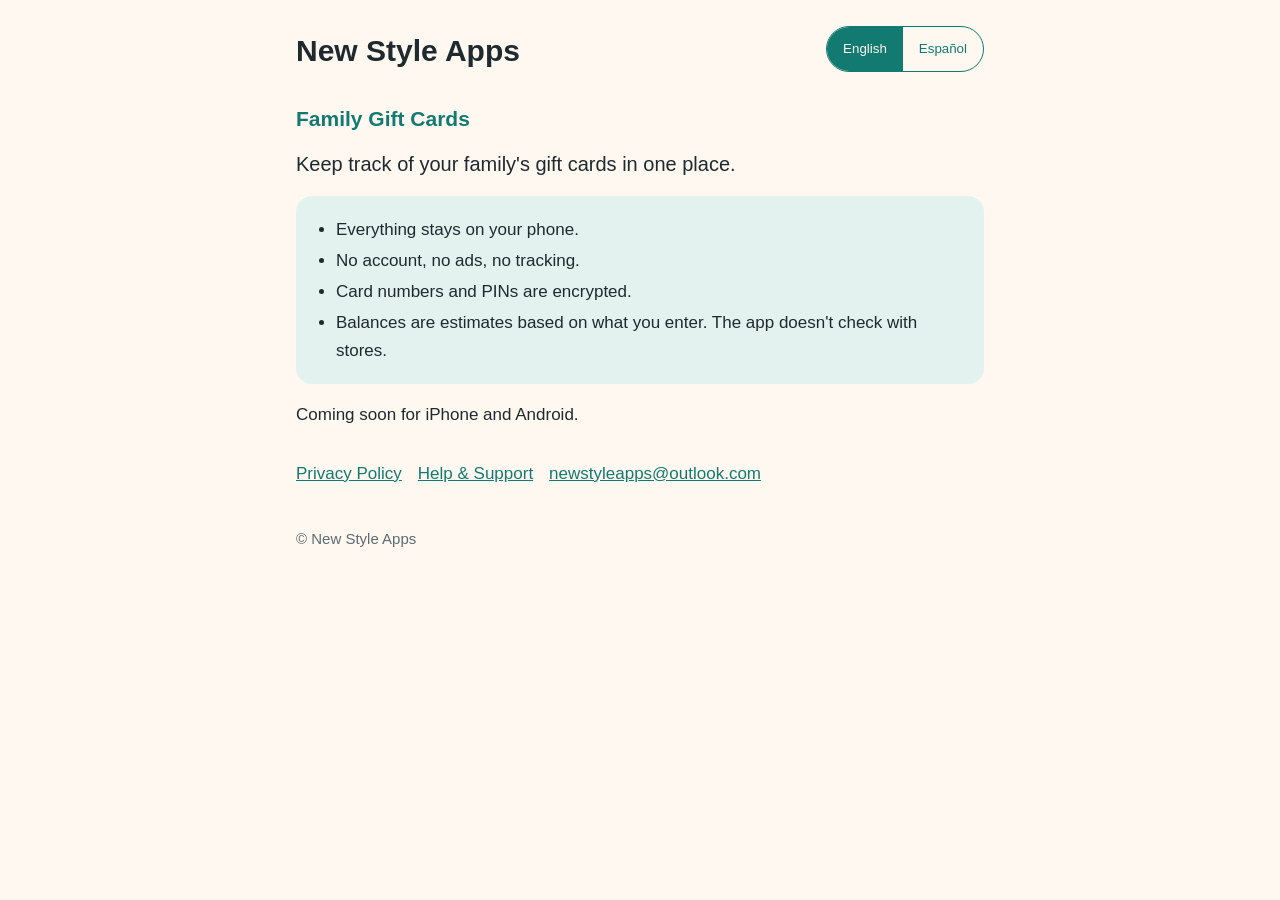
==== index.html @ 269313e8 "New Style Apps website: home, privacy policy and support pages Co-Authored-By: Claude Opus 5.5 <nore" ====
<!doctype html>
<html lang="en">
<head>
<meta charset="utf-8">
<meta name="viewport" content="width=device-width, initial-scale=1">
<title>New Style Apps</title>
<meta name="description" content="New Style Apps makes Family Gift Cards, a private way to keep track of your family's gift cards.">
<link rel="stylesheet" href="site.css">
</head>
<body>
<main>
  <header>
    <div>
      <h1>New Style Apps</h1>
    </div>
    <div class="lang" role="group" aria-label="Language / Idioma">
      <button type="button" data-lang="en" aria-pressed="true">English</button>
      <button type="button" data-lang="es" aria-pressed="false">Español</button>
    </div>
  </header>

  <!-- ===================== ENGLISH ===================== -->
  <div class="en">
    <h2>Family Gift Cards</h2>
    <p class="lead">Keep track of your family's gift cards in one place.</p>
    <div class="summary">
      <ul>
        <li>Everything stays on your phone.</li>
        <li>No account, no ads, no tracking.</li>
        <li>Card numbers and PINs are encrypted.</li>
        <li>Balances are estimates based on what you enter. The app doesn't check with stores.</li>
      </ul>
    </div>
    <p>Coming soon for iPhone and Android.</p>
    <nav class="links">
      <a href="privacy/#en">Privacy Policy</a>
      <a href="support/#en">Help &amp; Support</a>
      <a href="mailto:newstyleapps@outlook.com">newstyleapps@outlook.com</a>
    </nav>
  </div>

  <!-- ===================== ESPAÑOL ===================== -->
  <div class="es">
    <h2>Family Gift Cards</h2>
    <p class="lead">Lleva el control de las tarjetas de regalo de tu familia en un solo lugar.</p>
    <div class="summary">
      <ul>
        <li>Todo se queda en tu teléfono.</li>
        <li>Sin cuenta, sin anuncios, sin rastreo.</li>
        <li>Los números de tarjeta y los PIN se cifran.</li>
        <li>Los saldos son estimados según lo que ingresas. La app no consulta con las tiendas.</li>
      </ul>
    </div>
    <p>Próximamente para iPhone y Android.</p>
    <nav class="links">
      <a href="privacy/#es">Política de privacidad</a>
      <a href="support/#es">Ayuda y soporte</a>
      <a href="mailto:newstyleapps@outlook.com">newstyleapps@outlook.com</a>
    </nav>
  </div>

  <footer>© New Style Apps</footer>
</main>
<script>
  (function () {
    var buttons = document.querySelectorAll('.lang button');
    function setLang(lang) {
      document.documentElement.lang = lang;
      buttons.forEach(function (b) { b.setAttribute('aria-pressed', String(b.dataset.lang === lang)); });
    }
    buttons.forEach(function (b) {
      b.addEventListener('click', function () {
        setLang(b.dataset.lang);
        history.replaceState(null, '', b.dataset.lang === 'es' ? '#es' : '#en');
      });
    });
    // Spanish via the link (…#es) or the browser's language.
    var wanted = location.hash === '#es' || (location.hash !== '#en' && /^es\b/i.test(navigator.language || '')) ? 'es' : 'en';
    setLang(wanted);
  })();
</script>
</body>
</html>
---- site.css ----
/* Shared look for the Family Gift Cards web pages (home, privacy policy, support). */
:root {
  --bg: #FFF8F1;
  --surface: #FFFFFF;
  --text: #1F2A2E;
  --muted: #5E6B70;
  --primary: #127A70;
  --primary-soft: #E3F2EF;
  --border: #EADFD3;
}
@media (prefers-color-scheme: dark) {
  :root:not([data-theme="light"]) {
    --bg: #15201F;
    --surface: #1D2A29;
    --text: #ECF2F1;
    --muted: #A9B8B6;
    --primary: #5CC2B5;
    --primary-soft: #21403C;
    --border: #2E3F3D;
  }
}
:root[data-theme="dark"] {
  --bg: #15201F;
  --surface: #1D2A29;
  --text: #ECF2F1;
  --muted: #A9B8B6;
  --primary: #5CC2B5;
  --primary-soft: #21403C;
  --border: #2E3F3D;
}
* { box-sizing: border-box; }
body {
  margin: 0;
  background: var(--bg);
  color: var(--text);
  font: 17px/1.6 -apple-system, BlinkMacSystemFont, "Segoe UI", Roboto, sans-serif;
}
main { max-width: 720px; margin: 0 auto; padding: 24px 16px 64px; }
header { display: flex; align-items: center; justify-content: space-between; gap: 12px; flex-wrap: wrap; }
h1, h2 { font-weight: 800; line-height: 1.25; }
h1 { font-size: 30px; margin: 8px 0 4px; }
h2 { font-size: 21px; margin: 32px 0 8px; color: var(--primary); }
.updated { color: var(--muted); margin: 0 0 20px; }
.lang { display: flex; border: 1.5px solid var(--primary); border-radius: 999px; overflow: hidden; }
.lang button {
  font: 600 15px/1 inherit; font-family: inherit;
  padding: 10px 16px; min-height: 44px; border: 0; cursor: pointer;
  background: transparent; color: var(--primary);
}
.lang button[aria-pressed="true"] { background: var(--primary); color: var(--bg); }
.summary {
  background: var(--primary-soft); border-radius: 16px; padding: 16px 20px; margin: 16px 0 8px;
}
.summary p { margin: 0 0 8px; font-weight: 600; }
.summary ul { margin: 0; padding-left: 20px; }
ul { padding-left: 22px; }
li { margin: 4px 0; }
table { width: 100%; border-collapse: collapse; background: var(--surface); border-radius: 12px; overflow: hidden; }
th, td { text-align: left; vertical-align: top; padding: 10px 12px; border-bottom: 1px solid var(--border); }
th { font-size: 14px; color: var(--muted); text-transform: uppercase; letter-spacing: .03em; }
a { color: var(--primary); }
footer { margin-top: 40px; color: var(--muted); font-size: 15px; }
[lang="es"] .en, [lang="en"] .es { display: none; }
@media (max-width: 480px) {
  table, thead, tbody, tr, th, td { display: block; }
  thead { display: none; }
  td:first-child { font-weight: 700; border-bottom: 0; padding-bottom: 0; }
}

/* Support page: questions that open with a tap */
details { background: var(--surface); border: 1px solid var(--border); border-radius: 12px; margin: 10px 0; }
summary { cursor: pointer; padding: 14px 16px; font-weight: 700; min-height: 44px; }
details[open] summary { border-bottom: 1px solid var(--border); }
details > div { padding: 4px 16px 12px; }
.contact { background: var(--primary-soft); border-radius: 16px; padding: 16px 20px; margin: 16px 0 8px; }
.contact p { margin: 4px 0; }
nav.links { margin-top: 32px; display: flex; gap: 16px; flex-wrap: wrap; }

/* Home page */
.lead { font-size: 20px; margin: 16px 0 8px; }
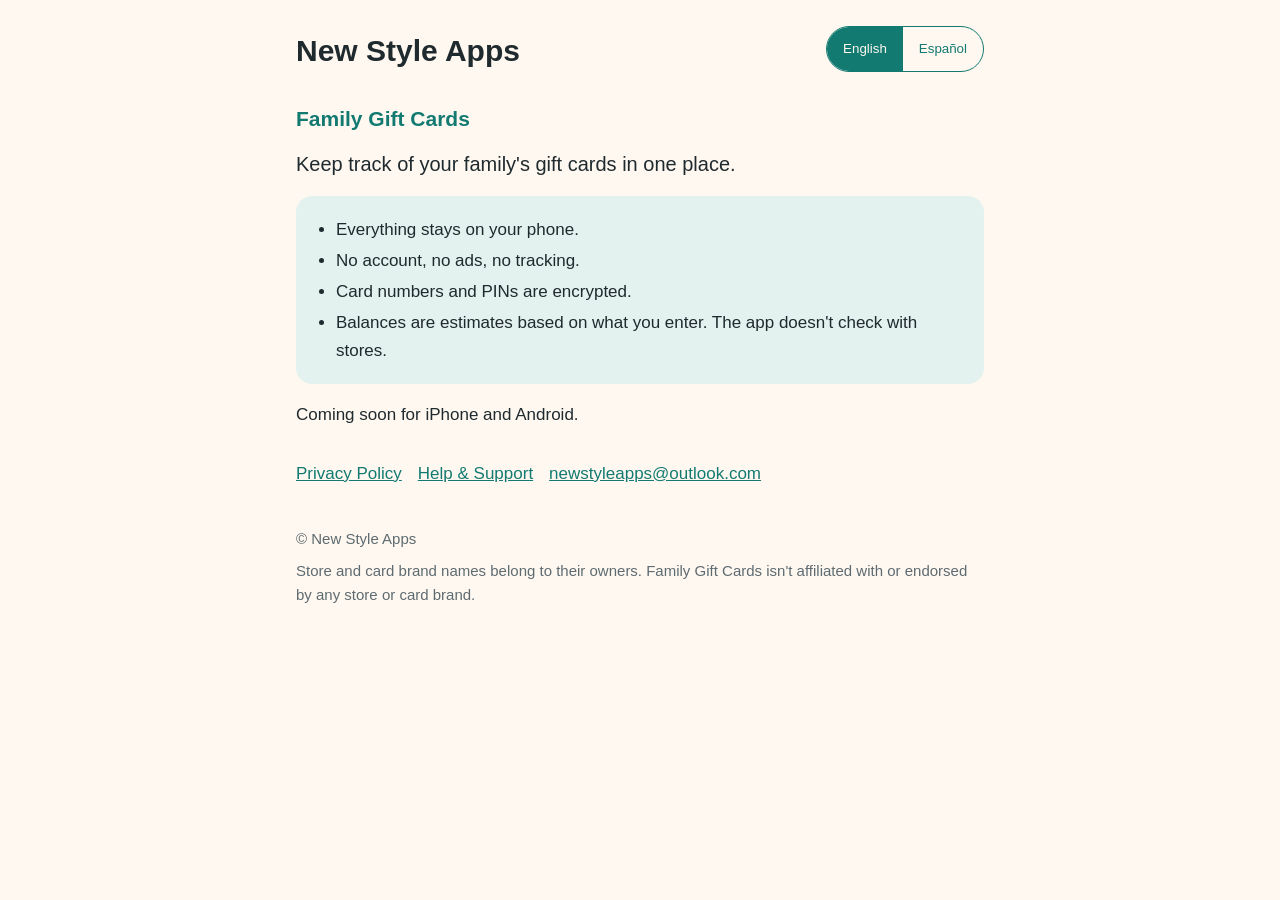
==== commit 38fd6e32: "Support: PIN tip for cashiers, keep the physical card answer; brand disclaimer in footers Co-Authore" ====
--- a/index.html
+++ b/index.html
@@ -59,7 +59,11 @@
     </nav>
   </div>
 
-  <footer>© New Style Apps</footer>
+  <footer>
+    <p>© New Style Apps</p>
+    <p class="en">Store and card brand names belong to their owners. Family Gift Cards isn't affiliated with or endorsed by any store or card brand.</p>
+    <p class="es">Los nombres de tiendas y marcas de tarjetas pertenecen a sus dueños. Family Gift Cards no está afiliada ni respaldada por ninguna tienda ni marca de tarjeta.</p>
+  </footer>
 </main>
 <script>
   (function () {
--- a/site.css
+++ b/site.css
@@ -60,6 +60,7 @@
 th { font-size: 14px; color: var(--muted); text-transform: uppercase; letter-spacing: .03em; }
 a { color: var(--primary); }
 footer { margin-top: 40px; color: var(--muted); font-size: 15px; }
+footer p { margin: 0 0 8px; }
 [lang="es"] .en, [lang="en"] .es { display: none; }
 @media (max-width: 480px) {
   table, thead, tbody, tr, th, td { display: block; }
